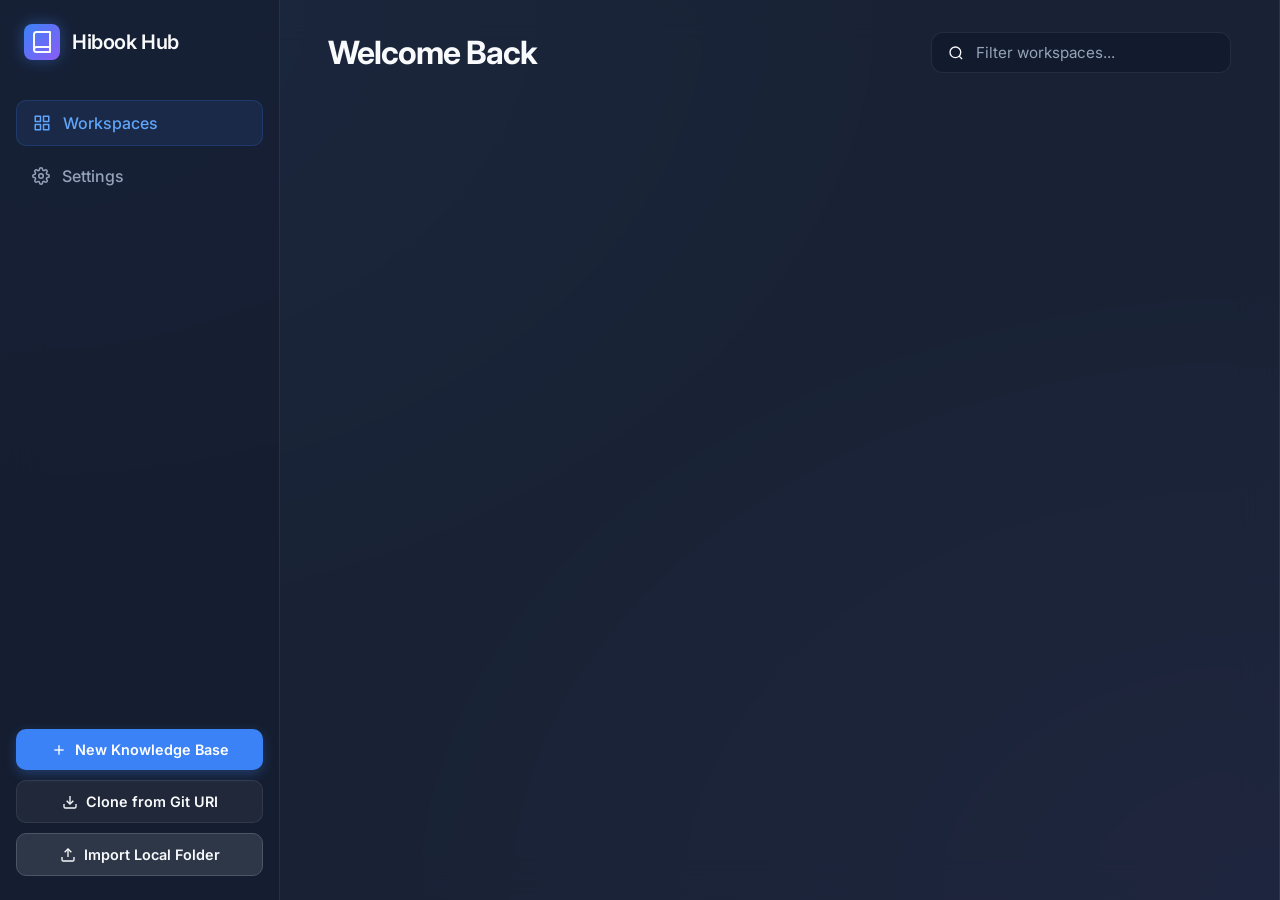
==== template/hub/index.html @ 39d7771b "[Feat] add hibook hub." ====
<!DOCTYPE html>
<html lang="en">
<head>
    <meta charset="UTF-8">
    <meta name="viewport" content="width=device-width, initial-scale=1.0">
    <title>Hibook Hub</title>
    <link rel="stylesheet" href="dashboard.css">
    <link href="https://fonts.googleapis.com/css2?family=Inter:wght@400;500;600;700&display=swap" rel="stylesheet">
</head>
<body>
    <div class="glass-container">
        <aside class="sidebar">
            <div class="sidebar-header">
                <div class="logo-circle">
                    <svg viewBox="0 0 24 24" width="24" height="24" stroke="currentColor" stroke-width="2" fill="none" stroke-linecap="round" stroke-linejoin="round"><path d="M4 19.5A2.5 2.5 0 0 1 6.5 17H20"></path><path d="M6.5 2H20v20H6.5A2.5 2.5 0 0 1 4 19.5v-15A2.5 2.5 0 0 1 6.5 2z"></path></svg>
                </div>
                <h2>Hibook Hub</h2>
            </div>
            
            <nav class="nav-menu">
                <div class="nav-item active" data-tab="workspaces">
                    <svg viewBox="0 0 24 24" width="18" height="18" stroke="currentColor" stroke-width="2" fill="none" stroke-linecap="round" stroke-linejoin="round"><rect x="3" y="3" width="7" height="7"></rect><rect x="14" y="3" width="7" height="7"></rect><rect x="14" y="14" width="7" height="7"></rect><rect x="3" y="14" width="7" height="7"></rect></svg>
                    Workspaces
                </div>
                <div class="nav-item" data-tab="settings">
                    <svg viewBox="0 0 24 24" width="18" height="18" stroke="currentColor" stroke-width="2" fill="none" stroke-linecap="round" stroke-linejoin="round"><circle cx="12" cy="12" r="3"></circle><path d="M19.4 15a1.65 1.65 0 0 0 .33 1.82l.06.06a2 2 0 0 1 0 2.83 2 2 0 0 1-2.83 0l-.06-.06a1.65 1.65 0 0 0-1.82-.33 1.65 1.65 0 0 0-1 1.51V21a2 2 0 0 1-2 2 2 2 0 0 1-2-2v-.09A1.65 1.65 0 0 0 9 19.4a1.65 1.65 0 0 0-1.82.33l-.06.06a2 2 0 0 1-2.83 0 2 2 0 0 1 0-2.83l.06-.06a1.65 1.65 0 0 0 .33-1.82 1.65 1.65 0 0 0-1.51-1H3a2 2 0 0 1-2-2 2 2 0 0 1 2-2h.09A1.65 1.65 0 0 0 4.6 9a1.65 1.65 0 0 0-.33-1.82l-.06-.06a2 2 0 0 1 0-2.83 2 2 0 0 1 2.83 0l.06.06a1.65 1.65 0 0 0 1.82.33H9a1.65 1.65 0 0 0 1-1.51V3a2 2 0 0 1 2-2 2 2 0 0 1 2 2v.09a1.65 1.65 0 0 0 1 1.51 1.65 1.65 0 0 0 1.82-.33l.06-.06a2 2 0 0 1 2.83 0 2 2 0 0 1 0 2.83l-.06.06a1.65 1.65 0 0 0-.33 1.82V9a1.65 1.65 0 0 0 1.51 1H21a2 2 0 0 1 2 2 2 2 0 0 1-2 2h-.09a1.65 1.65 0 0 0-1.51 1z"></path></svg>
                    Settings
                </div>
            </nav>
            
            <div class="sidebar-bottom">
                <button class="btn btn-primary" onclick="openCreateModal()">
                    <svg viewBox="0 0 24 24" width="16" height="16" stroke="currentColor" stroke-width="2" fill="none"><line x1="12" y1="5" x2="12" y2="19"></line><line x1="5" y1="12" x2="19" y2="12"></line></svg>
                    New Knowledge Base
                </button>
                <button class="btn btn-secondary" onclick="openCloneModal()" style="margin-top: 10px;">
                    <svg viewBox="0 0 24 24" width="16" height="16" stroke="currentColor" stroke-width="2" fill="none"><path d="M21 15v4a2 2 0 0 1-2 2H5a2 2 0 0 1-2-2v-4"></path><polyline points="7 10 12 15 17 10"></polyline><line x1="12" y1="15" x2="12" y2="3"></line></svg>
                    Clone from Git URI
                </button>
                <button class="btn btn-secondary" onclick="openImportModal()" style="margin-top: 10px; background: #2d3748; border-color: #4a5568;">
                    <svg viewBox="0 0 24 24" width="16" height="16" stroke="currentColor" stroke-width="2" fill="none"><path d="M21 15v4a2 2 0 0 1-2 2H5a2 2 0 0 1-2-2v-4"></path><polyline points="17 8 12 3 7 8"></polyline><line x1="12" y1="15" x2="12" y2="3"></line></svg>
                    Import Local Folder
                </button>
            </div>
        </aside>

        <main class="main-content">
            <header class="top-header">
                <h1>Welcome Back</h1>
                <div class="search-bar">
                    <svg viewBox="0 0 24 24" width="18" height="18" stroke="currentColor" stroke-width="2" fill="none"><circle cx="11" cy="11" r="8"></circle><line x1="21" y1="21" x2="16.65" y2="16.65"></line></svg>
                    <input type="text" placeholder="Filter workspaces..." id="workspace-search">
                </div>
            </header>
            
            <div class="content-body" id="workspaces-view">
                <div class="workspace-grid" id="kb-list">
                    <!-- Dynamic rendering of KBs -->
                </div>
                <div id="no-kbs" style="display: none; text-align: center; padding: 40px; color: var(--text-muted);">
                    <p>No knowledge bases found. Create or clone one to get started.</p>
                </div>
            </div>
            
            <div class="content-body" id="settings-view" style="display: none;">
                <div class="settings-card">
                    <h3>Global Configuration</h3>
                    <div class="form-group">
                        <label>Multiplexing Master Port</label>
                        <input type="number" id="setting-port" placeholder="3000">
                        <small>The port where the Hibook daemon will host all active workspaces locally.</small>
                    </div>
                    <button class="btn btn-primary" onclick="saveSettings()">Save Settings</button>
                </div>
            </div>
            
        </main>
    </div>

    <!-- Modals -->
    <div class="modal-overlay" id="create-modal">
        <div class="modal-card scale-in">
            <div class="modal-header">
                <h3>Create Workspace</h3>
                <button class="icon-btn" onclick="closeModals()"><svg viewBox="0 0 24 24" width="20" height="20" stroke="currentColor" stroke-width="2" fill="none"><line x1="18" y1="6" x2="6" y2="18"></line><line x1="6" y1="6" x2="18" y2="18"></line></svg></button>
            </div>
            <div class="modal-body">
                <div class="form-group">
                    <label>Workspace Name</label>
                    <input type="text" id="create-name" placeholder="e.g. MyProject">
                </div>
                <div class="form-group">
                    <label>Parent Directory (Optional)</label>
                    <div style="display: flex; gap: 8px;">
                        <input type="text" id="create-path" placeholder="e.g. ~/Documents/Hibook" style="flex: 1; min-width: 0;">
                        <button type="button" class="btn" style="padding: 0 16px; width: auto; flex-shrink: 0;" onclick="pickFolder('create-path')">Browse</button>
                    </div>
                </div>
                <button class="btn btn-primary" style="width: 100%" onclick="submitCreate()">Initialize Directory</button>
            </div>
        </div>
    </div>
    
    <div class="modal-overlay" id="clone-modal">
        <div class="modal-card scale-in">
            <div class="modal-header">
                <h3>Clone Workspace</h3>
                <button class="icon-btn" onclick="closeModals()"><svg viewBox="0 0 24 24" width="20" height="20" stroke="currentColor" stroke-width="2" fill="none"><line x1="18" y1="6" x2="6" y2="18"></line><line x1="6" y1="6" x2="18" y2="18"></line></svg></button>
            </div>
            <div class="modal-body">
                <div class="form-group">
                    <label>Git Remote URI</label>
                    <input type="text" id="clone-url" placeholder="https://github.com/user/repo.git">
                </div>
                <div class="form-group">
                    <label>Directory Name (Optional)</label>
                    <input type="text" id="clone-name" placeholder="e.g. project-x">
                </div>
                <div class="form-group">
                    <label>Parent Directory (Optional)</label>
                    <div style="display: flex; gap: 8px;">
                        <input type="text" id="clone-path" placeholder="e.g. ~/Documents/Hibook" style="flex: 1; min-width: 0;">
                        <button type="button" class="btn" style="padding: 0 16px; width: auto; flex-shrink: 0;" onclick="pickFolder('clone-path')">Browse</button>
                    </div>
                </div>
                <button class="btn btn-primary" style="width: 100%" onclick="submitClone()">Clone Repository</button>
            </div>
        </div>
    </div>
    
    <div class="modal-overlay" id="import-modal">
        <div class="modal-card scale-in">
            <div class="modal-header">
                <h3>Import Local Folder</h3>
                <button class="icon-btn" onclick="closeModals()"><svg viewBox="0 0 24 24" width="20" height="20" stroke="currentColor" stroke-width="2" fill="none"><line x1="18" y1="6" x2="6" y2="18"></line><line x1="6" y1="6" x2="18" y2="18"></line></svg></button>
            </div>
            <div class="modal-body">
                <div class="form-group">
                    <label>Absolute Local Path</label>
                    <div style="display: flex; gap: 8px;">
                        <input type="text" id="import-path" placeholder="e.g. /Users/name/notes" style="flex: 1; min-width: 0;">
                        <button type="button" class="btn" style="padding: 0 16px; width: auto; flex-shrink: 0;" onclick="pickFolder('import-path')">Browse</button>
                    </div>
                </div>
                <div class="form-group">
                    <label>Workspace Alias</label>
                    <input type="text" id="import-name" placeholder="e.g. MyNotes">
                </div>
                <button class="btn btn-primary" style="width: 100%" onclick="submitImport()">Import Local Folder</button>
            </div>
        </div>
    </div>

    <script src="dashboard.js"></script>
</body>
</html>
---- template/hub/dashboard.css ----
:root {
    --bg-base: #0f172a;
    --bg-glass: rgba(30, 41, 59, 0.7);
    --bg-card: rgba(30, 41, 59, 0.4);
    --border-glass: rgba(255, 255, 255, 0.08);
    --text-main: #f8fafc;
    --text-muted: #94a3b8;
    --accent-primary: #3b82f6;
    --accent-hover: #2563eb;
    --accent-glow: rgba(59, 130, 246, 0.5);
    --danger: #ef4444;
}

* {
    box-sizing: border-box;
    margin: 0;
    padding: 0;
    font-family: 'Inter', -apple-system, sans-serif;
}

body {
    background-color: var(--bg-base);
    background-image: 
        radial-gradient(at 0% 0%, rgba(59, 130, 246, 0.15) 0px, transparent 50%),
        radial-gradient(at 100% 100%, rgba(139, 92, 246, 0.15) 0px, transparent 50%);
    background-attachment: fixed;
    color: var(--text-main);
    display: flex;
    justify-content: center;
    align-items: center;
    min-height: 100vh;
    overflow: hidden;
}

.glass-container {
    width: 100%;
    height: 100vh;
    display: flex;
    background: var(--bg-glass);
    backdrop-filter: blur(20px);
    -webkit-backdrop-filter: blur(20px);
    border-right: 1px solid var(--border-glass);
}

.sidebar {
    width: 280px;
    background: rgba(15, 23, 42, 0.4);
    border-right: 1px solid var(--border-glass);
    display: flex;
    flex-direction: column;
    padding: 24px 16px;
}

.sidebar-header {
    display: flex;
    align-items: center;
    gap: 12px;
    margin-bottom: 40px;
    padding: 0 8px;
}

.logo-circle {
    width: 36px;
    height: 36px;
    border-radius: 8px;
    background: linear-gradient(135deg, var(--accent-primary), #8b5cf6);
    display: flex;
    align-items: center;
    justify-content: center;
    box-shadow: 0 0 15px rgba(59, 130, 246, 0.4);
}

.sidebar-header h2 {
    font-size: 1.25rem;
    font-weight: 600;
    letter-spacing: -0.02em;
}

.nav-menu {
    flex: 1;
    display: flex;
    flex-direction: column;
    gap: 8px;
}

.nav-item {
    display: flex;
    align-items: center;
    gap: 12px;
    padding: 12px 16px;
    border-radius: 10px;
    color: var(--text-muted);
    cursor: pointer;
    transition: all 0.2s ease;
    font-weight: 500;
}

.nav-item:hover, .nav-item.active {
    background: rgba(255, 255, 255, 0.05);
    color: var(--text-main);
}

.nav-item.active {
    background: rgba(59, 130, 246, 0.1);
    color: #60a5fa;
    border: 1px solid rgba(59, 130, 246, 0.2);
}

.btn {
    display: flex;
    align-items: center;
    justify-content: center;
    gap: 8px;
    padding: 12px;
    border-radius: 10px;
    border: none;
    font-weight: 600;
    font-size: 0.9rem;
    cursor: pointer;
    transition: all 0.2s ease;
    width: 100%;
}

.btn-primary {
    background: var(--accent-primary);
    color: white;
    box-shadow: 0 4px 12px rgba(59, 130, 246, 0.3);
}

.btn-primary:hover {
    background: var(--accent-hover);
    box-shadow: 0 6px 16px rgba(59, 130, 246, 0.4);
    transform: translateY(-1px);
}

.btn-secondary {
    background: rgba(255, 255, 255, 0.05);
    color: var(--text-main);
    border: 1px solid var(--border-glass);
}

.btn-secondary:hover {
    background: rgba(255, 255, 255, 0.1);
}

.main-content {
    flex: 1;
    display: flex;
    flex-direction: column;
    padding: 32px 48px;
    overflow-y: auto;
}

.top-header {
    display: flex;
    justify-content: space-between;
    align-items: center;
    margin-bottom: 40px;
}

.top-header h1 {
    font-size: 2rem;
    font-weight: 700;
    letter-spacing: -0.03em;
}

.search-bar {
    display: flex;
    align-items: center;
    gap: 12px;
    background: rgba(15, 23, 42, 0.6);
    border: 1px solid var(--border-glass);
    padding: 10px 16px;
    border-radius: 12px;
    width: 300px;
    transition: all 0.2s ease;
}

.search-bar:focus-within {
    border-color: var(--accent-primary);
    box-shadow: 0 0 0 3px rgba(59, 130, 246, 0.2);
}

.search-bar input {
    background: transparent;
    border: none;
    outline: none;
    color: var(--text-main);
    width: 100%;
    font-size: 0.95rem;
}

.search-bar input::placeholder {
    color: var(--text-muted);
}

.workspace-grid {
    display: grid;
    grid-template-columns: repeat(auto-fill, minmax(300px, 1fr));
    gap: 24px;
}

.ws-card {
    background: var(--bg-card);
    border: 1px solid var(--border-glass);
    border-radius: 16px;
    padding: 24px;
    transition: all 0.3s cubic-bezier(0.4, 0, 0.2, 1);
    position: relative;
    overflow: hidden;
}

.ws-card::before {
    content: '';
    position: absolute;
    top: 0; left: 0; right: 0; height: 3px;
    background: linear-gradient(90deg, var(--accent-primary), #8b5cf6);
    opacity: 0;
    transition: opacity 0.3s ease;
}

.ws-card:hover {
    transform: translateY(-4px);
    box-shadow: 0 12px 24px rgba(0, 0, 0, 0.2);
    border-color: rgba(255, 255, 255, 0.15);
}

.ws-card:hover::before {
    opacity: 1;
}

.ws-card h3 {
    font-size: 1.25rem;
    margin-bottom: 8px;
}

.ws-path {
    font-size: 0.85rem;
    color: var(--text-muted);
    margin-bottom: 24px;
    word-break: break-all;
}

.ws-actions {
    display: flex;
    gap: 8px;
}

.btn-open {
    flex: 1;
}

.btn-export {
    padding: 12px;
    border-radius: 10px;
    background: rgba(255, 255, 255, 0.05);
    border: 1px solid var(--border-glass);
    color: var(--text-main);
    cursor: pointer;
    transition: all 0.2s;
}

.btn-export:hover {
    background: rgba(255, 255, 255, 0.1);
    color: #60a5fa;
}

/* Modals */
.modal-overlay {
    position: fixed;
    top: 0; left: 0; right: 0; bottom: 0;
    background: rgba(0, 0, 0, 0.6);
    backdrop-filter: blur(4px);
    display: none;
    justify-content: center;
    align-items: center;
    z-index: 100;
}

.modal-card {
    background: #1e293b;
    border: 1px solid var(--border-glass);
    border-radius: 16px;
    width: 400px;
    padding: 32px;
    box-shadow: 0 24px 48px rgba(0, 0, 0, 0.4);
}

.scale-in {
    animation: scaleIn 0.2s cubic-bezier(0.16, 1, 0.3, 1);
}

@keyframes scaleIn {
    from { transform: scale(0.95); opacity: 0; }
    to { transform: scale(1); opacity: 1; }
}

.modal-header {
    display: flex;
    justify-content: space-between;
    align-items: center;
    margin-bottom: 24px;
}

.icon-btn {
    background: transparent;
    border: none;
    color: var(--text-muted);
    cursor: pointer;
    border-radius: 50%;
    padding: 4px;
    transition: all 0.2s;
    display: flex;
}

.icon-btn:hover {
    background: rgba(255, 255, 255, 0.1);
    color: var(--text-main);
}

.form-group {
    margin-bottom: 20px;
}

.form-group label {
    display: block;
    margin-bottom: 8px;
    font-size: 0.9rem;
    color: var(--text-muted);
    font-weight: 500;
}

.form-group input {
    width: 100%;
    padding: 12px 16px;
    border-radius: 10px;
    background: rgba(15, 23, 42, 0.6);
    border: 1px solid var(--border-glass);
    color: var(--text-main);
    font-size: 1rem;
    transition: all 0.2s;
}

.form-group input:focus {
    border-color: var(--accent-primary);
    outline: none;
    box-shadow: 0 0 0 3px rgba(59, 130, 246, 0.2);
}

.form-group small {
    display: block;
    margin-top: 6px;
    color: #64748b;
    font-size: 0.8rem;
}

.settings-card {
    background: var(--bg-card);
    border: 1px solid var(--border-glass);
    border-radius: 16px;
    padding: 32px;
    max-width: 600px;
}

.settings-card h3 {
    margin-bottom: 24px;
    font-size: 1.25rem;
}
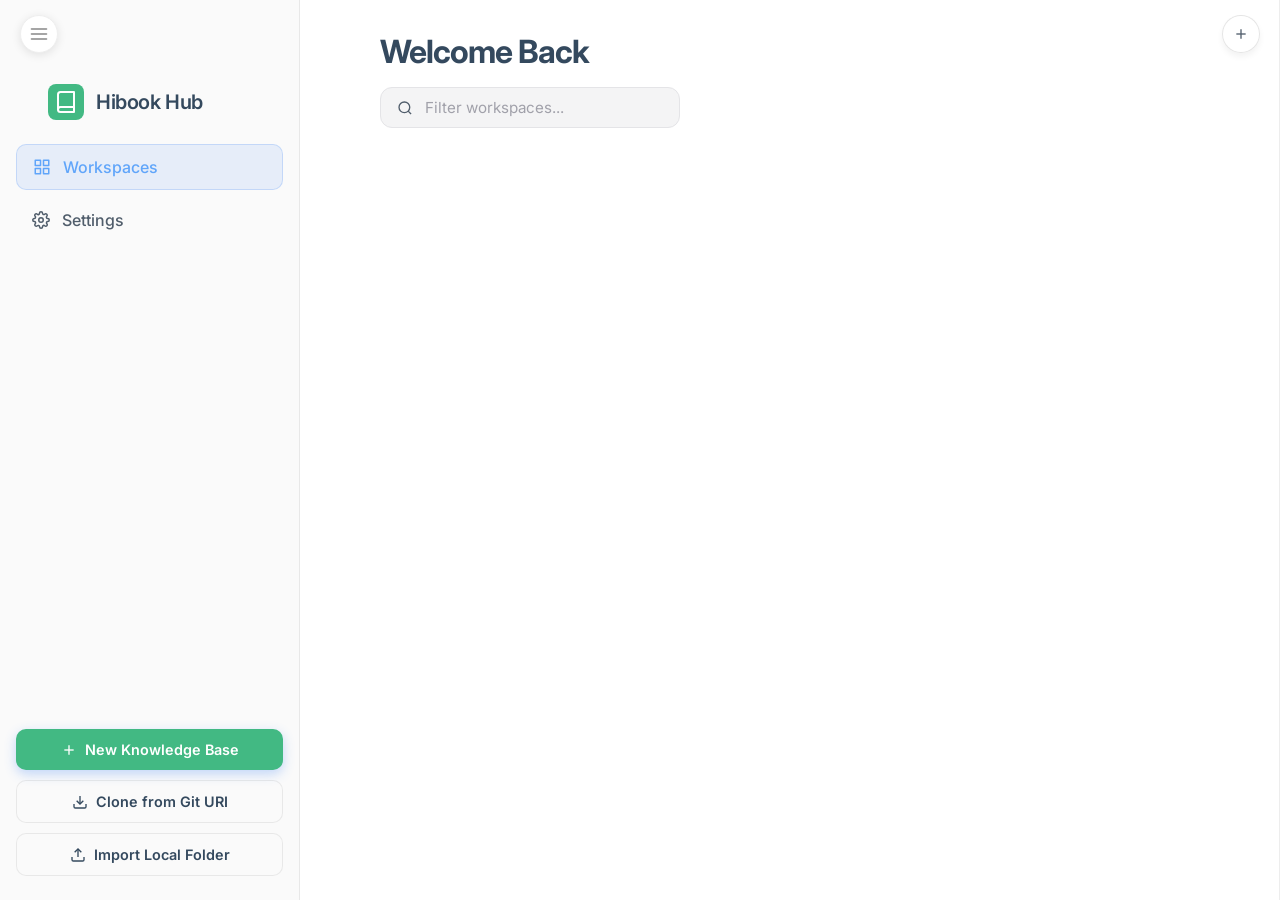
==== commit 94e4b8ba: "[Feat] upodate ui." ====
--- a/template/hub/index.html
+++ b/template/hub/index.html
@@ -4,10 +4,20 @@
     <meta charset="UTF-8">
     <meta name="viewport" content="width=device-width, initial-scale=1.0">
     <title>Hibook Hub</title>
-    <link rel="stylesheet" href="dashboard.css">
+    <link rel="stylesheet" href="dashboard.css?v=7">
     <link href="https://fonts.googleapis.com/css2?family=Inter:wght@400;500;600;700&display=swap" rel="stylesheet">
 </head>
 <body>
+    <div class="sidebar-toggle" onclick="toggleSidebar()">
+        <svg viewBox="0 0 24 24" width="20" height="20" stroke="#888" stroke-width="2" fill="none" stroke-linecap="round" stroke-linejoin="round"><line x1="3" y1="12" x2="21" y2="12"></line><line x1="3" y1="6" x2="21" y2="6"></line><line x1="3" y1="18" x2="21" y2="18"></line></svg>
+    </div>
+
+    <div class="hi-floating-toolbar">
+        <div class="hi-toolbar-btn" title="Create Workspace" onclick="openCreateModal()">
+            <svg viewBox="0 0 24 24" width="16" height="16" stroke="currentColor" stroke-width="2" fill="none"><line x1="12" y1="5" x2="12" y2="19"></line><line x1="5" y1="12" x2="19" y2="12"></line></svg>
+        </div>
+    </div>
+
     <div class="glass-container">
         <aside class="sidebar">
             <div class="sidebar-header">
@@ -37,7 +47,7 @@
                     <svg viewBox="0 0 24 24" width="16" height="16" stroke="currentColor" stroke-width="2" fill="none"><path d="M21 15v4a2 2 0 0 1-2 2H5a2 2 0 0 1-2-2v-4"></path><polyline points="7 10 12 15 17 10"></polyline><line x1="12" y1="15" x2="12" y2="3"></line></svg>
                     Clone from Git URI
                 </button>
-                <button class="btn btn-secondary" onclick="openImportModal()" style="margin-top: 10px; background: #2d3748; border-color: #4a5568;">
+                <button class="btn btn-secondary" onclick="openImportModal()" style="margin-top: 10px;">
                     <svg viewBox="0 0 24 24" width="16" height="16" stroke="currentColor" stroke-width="2" fill="none"><path d="M21 15v4a2 2 0 0 1-2 2H5a2 2 0 0 1-2-2v-4"></path><polyline points="17 8 12 3 7 8"></polyline><line x1="12" y1="15" x2="12" y2="3"></line></svg>
                     Import Local Folder
                 </button>
@@ -151,6 +161,30 @@
         </div>
     </div>
 
-    <script src="dashboard.js"></script>
+    <div class="modal-overlay" id="export-modal">
+        <div class="modal-card scale-in">
+            <div class="modal-header">
+                <h3>Export Workspace</h3>
+                <button class="icon-btn" onclick="closeModals()"><svg viewBox="0 0 24 24" width="20" height="20" stroke="currentColor" stroke-width="2" fill="none"><line x1="18" y1="6" x2="6" y2="18"></line><line x1="6" y1="6" x2="18" y2="18"></line></svg></button>
+            </div>
+            <div class="modal-body">
+                <input type="hidden" id="export-alias">
+                <div class="form-group">
+                    <label>Export Folder Name (Optional)</label>
+                    <input type="text" id="export-name" placeholder="Leave blank for 'export'">
+                </div>
+                <div class="form-group">
+                    <label>Destination Directory (Optional)</label>
+                    <div style="display: flex; gap: 8px;">
+                        <input type="text" id="export-path" placeholder="Defaults to current parent folder" style="flex: 1; min-width: 0;">
+                        <button type="button" class="btn" style="padding: 0 16px; width: auto; flex-shrink: 0;" onclick="pickFolder('export-path')">Browse</button>
+                    </div>
+                </div>
+                <button class="btn btn-primary" style="width: 100%" onclick="submitExport()">Start Export</button>
+            </div>
+        </div>
+    </div>
+
+    <script src="dashboard.js?v=5"></script>
 </body>
 </html>
--- a/template/hub/dashboard.css
+++ b/template/hub/dashboard.css
@@ -1,13 +1,13 @@
 :root {
-    --bg-base: #0f172a;
-    --bg-glass: rgba(30, 41, 59, 0.7);
-    --bg-card: rgba(30, 41, 59, 0.4);
-    --border-glass: rgba(255, 255, 255, 0.08);
-    --text-main: #f8fafc;
-    --text-muted: #94a3b8;
-    --accent-primary: #3b82f6;
-    --accent-hover: #2563eb;
-    --accent-glow: rgba(59, 130, 246, 0.5);
+    --bg-base: #ffffff;
+    --bg-glass: #ffffff;
+    --bg-card: #ffffff;
+    --border-glass: rgba(0, 0, 0, 0.07);
+    --text-main: #34495e;
+    --text-muted: #505d6b;
+    --accent-primary: #42b983;
+    --accent-hover: #359368;
+    --accent-glow: rgba(66, 185, 131, 0.2);
     --danger: #ef4444;
 }
 
@@ -20,10 +20,6 @@
 
 body {
     background-color: var(--bg-base);
-    background-image: 
-        radial-gradient(at 0% 0%, rgba(59, 130, 246, 0.15) 0px, transparent 50%),
-        radial-gradient(at 100% 100%, rgba(139, 92, 246, 0.15) 0px, transparent 50%);
-    background-attachment: fixed;
     color: var(--text-main);
     display: flex;
     justify-content: center;
@@ -37,43 +33,53 @@
     height: 100vh;
     display: flex;
     background: var(--bg-glass);
-    backdrop-filter: blur(20px);
-    -webkit-backdrop-filter: blur(20px);
     border-right: 1px solid var(--border-glass);
 }
 
 .sidebar {
-    width: 280px;
-    background: rgba(15, 23, 42, 0.4);
+    width: 300px;
+    background: #fafafa;
     border-right: 1px solid var(--border-glass);
     display: flex;
     flex-direction: column;
     padding: 24px 16px;
+    transition: width 0.3s cubic-bezier(0.4, 0, 0.2, 1);
+    overflow: hidden;
+}
+
+.sidebar.sidebar-closed {
+    width: 0;
+    padding-left: 0;
+    padding-right: 0;
+    border-right: none;
 }
 
 .sidebar-header {
-    display: flex;
-    align-items: center;
-    gap: 12px;
-    margin-bottom: 40px;
-    padding: 0 8px;
+    display: grid;
+    grid-template-columns: 1fr auto 1fr;
+    align-items: center;
+    margin-top: 60px;
+    margin-bottom: 24px;
 }
 
 .logo-circle {
     width: 36px;
     height: 36px;
     border-radius: 8px;
-    background: linear-gradient(135deg, var(--accent-primary), #8b5cf6);
-    display: flex;
-    align-items: center;
-    justify-content: center;
-    box-shadow: 0 0 15px rgba(59, 130, 246, 0.4);
+    background: var(--accent-primary);
+    color: white;
+    display: flex;
+    align-items: center;
+    justify-content: center;
+    justify-self: end;
+    margin-right: 12px;
 }
 
 .sidebar-header h2 {
     font-size: 1.25rem;
     font-weight: 600;
     letter-spacing: -0.02em;
+    grid-column: 2;
 }
 
 .nav-menu {
@@ -147,14 +153,15 @@
     flex: 1;
     display: flex;
     flex-direction: column;
-    padding: 32px 48px;
+    padding: 32px 48px 32px 80px; /* Safe harbor for left fixed 40px hamburger toggle */
     overflow-y: auto;
 }
 
 .top-header {
     display: flex;
-    justify-content: space-between;
-    align-items: center;
+    flex-direction: column;
+    align-items: flex-start;
+    gap: 16px;
     margin-bottom: 40px;
 }
 
@@ -162,17 +169,75 @@
     font-size: 2rem;
     font-weight: 700;
     letter-spacing: -0.03em;
+    color: var(--text-main);
+}
+
+.sidebar-toggle {
+    width: 38px;
+    height: 38px;
+    background-color: #fff;
+    box-shadow: 0 2px 10px rgba(0,0,0,0.1);
+    border-radius: 50%;
+    border: 1px solid #eee;
+    display: flex;
+    justify-content: center;
+    align-items: center;
+    cursor: pointer;
+    position: fixed;
+    top: 15px;
+    left: 20px;
+    z-index: 1000;
+    transition: transform 0.2s, left 0.3s cubic-bezier(0.4, 0, 0.2, 1);
+}
+
+.sidebar-toggle:hover {
+    transform: scale(1.05);
+}
+
+.hi-floating-toolbar {
+    position: fixed;
+    top: 15px;
+    right: 20px;
+    display: flex;
+    align-items: center;
+    background: rgba(255, 255, 255, 0.85);
+    backdrop-filter: blur(8px);
+    -webkit-backdrop-filter: blur(8px);
+    border: 1px solid rgba(0, 0, 0, 0.1);
+    border-radius: 30px;
+    padding: 4px;
+    box-shadow: 0 4px 6px rgba(0,0,0,0.05);
+    z-index: 2000;
+    gap: 2px;
+}
+
+.hi-toolbar-btn {
+    display: flex;
+    align-items: center;
+    justify-content: center;
+    width: 28px;
+    height: 28px;
+    border-radius: 14px;
+    cursor: pointer;
+    color: var(--text-muted);
+    transition: all 0.2s;
+}
+
+.hi-toolbar-btn:hover {
+    background: #f1f5f9;
+    color: var(--accent-primary);
 }
 
 .search-bar {
     display: flex;
     align-items: center;
     gap: 12px;
-    background: rgba(15, 23, 42, 0.6);
-    border: 1px solid var(--border-glass);
+    background: #f4f4f5; /* Light gray theme */
+    border: 1px solid #e4e4e7;
     padding: 10px 16px;
     border-radius: 12px;
     width: 300px;
+    color: var(--text-muted);
     transition: all 0.2s ease;
 }
 
@@ -191,7 +256,7 @@
 }
 
 .search-bar input::placeholder {
-    color: var(--text-muted);
+    color: #a1a1aa;
 }
 
 .workspace-grid {
@@ -208,6 +273,9 @@
     transition: all 0.3s cubic-bezier(0.4, 0, 0.2, 1);
     position: relative;
     overflow: hidden;
+    box-shadow: 0 2px 4px rgba(0,0,0,0.02);
+    display: flex;
+    flex-direction: column;
 }
 
 .ws-card::before {
@@ -244,6 +312,7 @@
 .ws-actions {
     display: flex;
     gap: 8px;
+    margin-top: auto;
 }
 
 .btn-open {
@@ -253,16 +322,16 @@
 .btn-export {
     padding: 12px;
     border-radius: 10px;
-    background: rgba(255, 255, 255, 0.05);
-    border: 1px solid var(--border-glass);
-    color: var(--text-main);
+    background: #f8fafc;
+    border: 1px solid var(--border-glass);
+    color: var(--text-muted);
     cursor: pointer;
     transition: all 0.2s;
 }
 
 .btn-export:hover {
-    background: rgba(255, 255, 255, 0.1);
-    color: #60a5fa;
+    background: #f1f5f9;
+    color: var(--accent-primary);
 }
 
 /* Modals */
@@ -278,12 +347,12 @@
 }
 
 .modal-card {
-    background: #1e293b;
+    background: #ffffff;
     border: 1px solid var(--border-glass);
     border-radius: 16px;
     width: 400px;
     padding: 32px;
-    box-shadow: 0 24px 48px rgba(0, 0, 0, 0.4);
+    box-shadow: 0 24px 48px rgba(0, 0, 0, 0.1);
 }
 
 .scale-in {
@@ -334,7 +403,7 @@
     width: 100%;
     padding: 12px 16px;
     border-radius: 10px;
-    background: rgba(15, 23, 42, 0.6);
+    background: #fafafa;
     border: 1px solid var(--border-glass);
     color: var(--text-main);
     font-size: 1rem;
